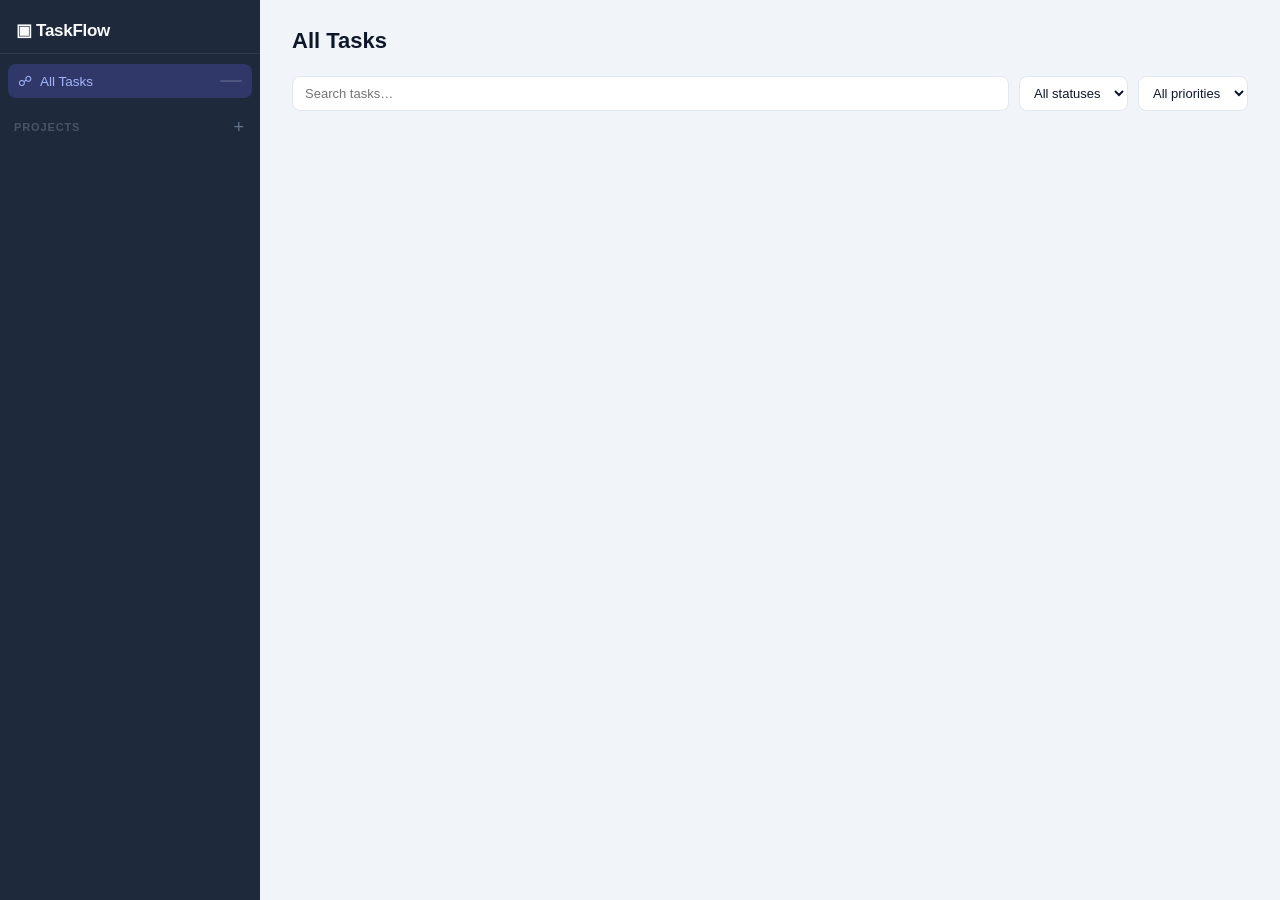
==== templates/index.html @ 6e1dcd88 "Add TaskFlow: web-based task and project manager Full-stack single-page app built with Flask + SQLit" ====
<!DOCTYPE html>
<html lang="en">
<head>
  <meta charset="UTF-8" />
  <meta name="viewport" content="width=device-width, initial-scale=1.0" />
  <title>TaskFlow</title>
  <link rel="stylesheet" href="/static/style.css" />
</head>
<body>

<!-- ===== Sidebar ===== -->
<aside class="sidebar" id="sidebar">
  <div class="sidebar-header">
    <span class="logo">&#9635; TaskFlow</span>
  </div>

  <nav class="sidebar-nav">
    <button class="nav-item active" id="btn-all-tasks" onclick="selectProject(null)">
      <span class="nav-icon">&#9741;</span> All Tasks
      <span class="nav-badge" id="badge-all"></span>
    </button>
  </nav>

  <div class="sidebar-section-title">
    Projects
    <button class="btn-icon" title="New project" onclick="openProjectModal(null)">&#43;</button>
  </div>
  <div id="project-list"></div>
</aside>

<!-- ===== Main content ===== -->
<main class="main-content">

  <!-- Topbar -->
  <div class="topbar">
    <div class="topbar-left">
      <h1 class="view-title" id="view-title">All Tasks</h1>
      <span class="view-subtitle" id="view-subtitle"></span>
    </div>
    <div class="topbar-right">
      <button class="btn btn-primary" id="btn-add-task" onclick="openTaskModal(null)" style="display:none">
        &#43; Add Task
      </button>
      <button class="btn btn-ghost" id="btn-edit-project" onclick="editCurrentProject()" style="display:none" title="Edit project">
        &#9998;
      </button>
      <button class="btn btn-ghost btn-danger" id="btn-delete-project" onclick="deleteCurrentProject()" style="display:none" title="Delete project">
        &#128465;
      </button>
    </div>
  </div>

  <!-- Filter bar -->
  <div class="filter-bar">
    <input class="filter-input" type="search" id="search" placeholder="Search tasks…" oninput="applyFilters()" />
    <select class="filter-select" id="filter-status" onchange="applyFilters()">
      <option value="all">All statuses</option>
      <option value="todo">To Do</option>
      <option value="in_progress">In Progress</option>
      <option value="done">Done</option>
    </select>
    <select class="filter-select" id="filter-priority" onchange="applyFilters()">
      <option value="all">All priorities</option>
      <option value="high">High</option>
      <option value="medium">Medium</option>
      <option value="low">Low</option>
    </select>
  </div>

  <!-- Task list -->
  <div id="task-list"></div>

  <!-- Empty state -->
  <div class="empty-state" id="empty-state" style="display:none">
    <div class="empty-icon">&#128203;</div>
    <p class="empty-title">No tasks yet</p>
    <p class="empty-sub" id="empty-sub">Select a project and add your first task.</p>
  </div>

</main>

<!-- ===== Project modal ===== -->
<div class="modal-overlay" id="project-modal" onclick="closeModal('project-modal')">
  <div class="modal" onclick="event.stopPropagation()">
    <div class="modal-header">
      <h2 class="modal-title" id="project-modal-title">New Project</h2>
      <button class="btn-close" onclick="closeModal('project-modal')">&#215;</button>
    </div>
    <div class="modal-body">
      <label class="form-label" for="project-name">Name *</label>
      <input class="form-input" id="project-name" type="text" placeholder="e.g. Website Redesign" maxlength="120" />
      <label class="form-label" for="project-desc">Description</label>
      <textarea class="form-input" id="project-desc" rows="3" placeholder="Optional description…"></textarea>
    </div>
    <div class="modal-footer">
      <button class="btn btn-ghost" onclick="closeModal('project-modal')">Cancel</button>
      <button class="btn btn-primary" onclick="saveProject()">Save</button>
    </div>
  </div>
</div>

<!-- ===== Task modal ===== -->
<div class="modal-overlay" id="task-modal" onclick="closeModal('task-modal')">
  <div class="modal" onclick="event.stopPropagation()">
    <div class="modal-header">
      <h2 class="modal-title" id="task-modal-title">New Task</h2>
      <button class="btn-close" onclick="closeModal('task-modal')">&#215;</button>
    </div>
    <div class="modal-body">
      <label class="form-label" for="task-title">Title *</label>
      <input class="form-input" id="task-title" type="text" placeholder="e.g. Design landing page" maxlength="200" />

      <label class="form-label" for="task-desc">Description</label>
      <textarea class="form-input" id="task-desc" rows="3" placeholder="Optional details…"></textarea>

      <div class="form-row">
        <div class="form-group">
          <label class="form-label" for="task-priority">Priority</label>
          <select class="form-input" id="task-priority">
            <option value="low">Low</option>
            <option value="medium" selected>Medium</option>
            <option value="high">High</option>
          </select>
        </div>
        <div class="form-group">
          <label class="form-label" for="task-status">Status</label>
          <select class="form-input" id="task-status">
            <option value="todo" selected>To Do</option>
            <option value="in_progress">In Progress</option>
            <option value="done">Done</option>
          </select>
        </div>
      </div>

      <div class="form-row">
        <div class="form-group">
          <label class="form-label" for="task-project">Project *</label>
          <select class="form-input" id="task-project"></select>
        </div>
        <div class="form-group">
          <label class="form-label" for="task-due">Due Date</label>
          <input class="form-input" id="task-due" type="date" />
        </div>
      </div>

      <label class="form-label" for="task-tags">Tags <span class="hint">(comma-separated)</span></label>
      <input class="form-input" id="task-tags" type="text" placeholder="e.g. design, frontend, urgent" />
    </div>
    <div class="modal-footer">
      <button class="btn btn-ghost" onclick="closeModal('task-modal')">Cancel</button>
      <button class="btn btn-primary" onclick="saveTask()">Save</button>
    </div>
  </div>
</div>

<!-- ===== Confirm modal ===== -->
<div class="modal-overlay" id="confirm-modal" onclick="closeModal('confirm-modal')">
  <div class="modal modal-sm" onclick="event.stopPropagation()">
    <div class="modal-header">
      <h2 class="modal-title" id="confirm-title">Confirm</h2>
      <button class="btn-close" onclick="closeModal('confirm-modal')">&#215;</button>
    </div>
    <div class="modal-body">
      <p id="confirm-message"></p>
    </div>
    <div class="modal-footer">
      <button class="btn btn-ghost" onclick="closeModal('confirm-modal')">Cancel</button>
      <button class="btn btn-primary btn-danger" id="confirm-ok">Delete</button>
    </div>
  </div>
</div>

<script src="/static/app.js"></script>
</body>
</html>
---- static/style.css ----
/* ============================================================
   Reset & base
   ============================================================ */
*, *::before, *::after { box-sizing: border-box; margin: 0; padding: 0; }

:root {
  --sidebar-w: 260px;
  --bg:        #f1f5f9;
  --surface:   #ffffff;
  --border:    #e2e8f0;
  --text:      #0f172a;
  --text-muted:#64748b;
  --primary:   #6366f1;
  --primary-h: #4f46e5;
  --danger:    #ef4444;
  --danger-h:  #dc2626;

  --p-high:    #ef4444;
  --p-medium:  #f59e0b;
  --p-low:     #22c55e;

  --s-todo:    #94a3b8;
  --s-inprog:  #3b82f6;
  --s-done:    #22c55e;

  --radius:    8px;
  --radius-lg: 12px;
  --shadow:    0 1px 3px rgba(0,0,0,.08), 0 1px 2px rgba(0,0,0,.06);
  --shadow-md: 0 4px 6px -1px rgba(0,0,0,.10), 0 2px 4px -2px rgba(0,0,0,.10);
}

html, body {
  height: 100%;
  font-family: -apple-system, BlinkMacSystemFont, "Segoe UI", Roboto, sans-serif;
  font-size: 14px;
  color: var(--text);
  background: var(--bg);
}

/* ============================================================
   Sidebar
   ============================================================ */
.sidebar {
  position: fixed;
  top: 0; left: 0;
  width: var(--sidebar-w);
  height: 100vh;
  background: #1e293b;
  color: #e2e8f0;
  display: flex;
  flex-direction: column;
  overflow-y: auto;
  z-index: 100;
}

.sidebar-header {
  padding: 20px 16px 12px;
  border-bottom: 1px solid rgba(255,255,255,.08);
}

.logo {
  font-size: 17px;
  font-weight: 700;
  color: #f8fafc;
  letter-spacing: -.3px;
}

.sidebar-nav {
  padding: 10px 8px 4px;
}

.nav-item {
  display: flex;
  align-items: center;
  gap: 8px;
  width: 100%;
  padding: 9px 10px;
  border-radius: var(--radius);
  border: none;
  background: transparent;
  color: #94a3b8;
  font-size: 13.5px;
  font-weight: 500;
  cursor: pointer;
  text-align: left;
  transition: background .15s, color .15s;
}
.nav-item:hover { background: rgba(255,255,255,.07); color: #e2e8f0; }
.nav-item.active { background: rgba(99,102,241,.25); color: #a5b4fc; }

.nav-icon { flex-shrink: 0; }
.nav-badge {
  margin-left: auto;
  background: rgba(255,255,255,.15);
  border-radius: 99px;
  padding: 1px 7px;
  font-size: 11px;
  min-width: 22px;
  text-align: center;
}

.sidebar-section-title {
  display: flex;
  align-items: center;
  justify-content: space-between;
  padding: 16px 14px 6px;
  font-size: 11px;
  font-weight: 600;
  letter-spacing: .08em;
  text-transform: uppercase;
  color: #475569;
}

.btn-icon {
  background: transparent;
  border: none;
  color: #64748b;
  cursor: pointer;
  font-size: 18px;
  line-height: 1;
  padding: 0 2px;
  border-radius: 4px;
  transition: color .15s, background .15s;
}
.btn-icon:hover { color: #e2e8f0; background: rgba(255,255,255,.08); }

/* project nav items */
.project-nav-item {
  display: flex;
  align-items: center;
  gap: 8px;
  width: 100%;
  padding: 8px 10px;
  margin: 1px 8px;
  width: calc(100% - 16px);
  border-radius: var(--radius);
  border: none;
  background: transparent;
  color: #94a3b8;
  font-size: 13px;
  cursor: pointer;
  text-align: left;
  transition: background .15s, color .15s;
}
.project-nav-item:hover { background: rgba(255,255,255,.07); color: #e2e8f0; }
.project-nav-item.active { background: rgba(99,102,241,.25); color: #a5b4fc; }

.project-dot {
  width: 8px; height: 8px;
  border-radius: 50%;
  background: var(--primary);
  flex-shrink: 0;
}

.project-nav-name {
  flex: 1;
  overflow: hidden;
  white-space: nowrap;
  text-overflow: ellipsis;
}

.project-nav-count {
  font-size: 11px;
  color: #475569;
  flex-shrink: 0;
}

/* ============================================================
   Main content
   ============================================================ */
.main-content {
  margin-left: var(--sidebar-w);
  min-height: 100vh;
  padding: 28px 32px;
  max-width: calc(100vw - var(--sidebar-w));
}

/* ---- Topbar ---- */
.topbar {
  display: flex;
  align-items: flex-start;
  justify-content: space-between;
  margin-bottom: 20px;
  gap: 12px;
}

.view-title {
  font-size: 22px;
  font-weight: 700;
  line-height: 1.2;
  color: var(--text);
}

.view-subtitle {
  display: block;
  font-size: 12px;
  color: var(--text-muted);
  margin-top: 2px;
}

.topbar-right {
  display: flex;
  align-items: center;
  gap: 8px;
  flex-shrink: 0;
}

/* ---- Filter bar ---- */
.filter-bar {
  display: flex;
  gap: 10px;
  margin-bottom: 20px;
  flex-wrap: wrap;
}

.filter-input {
  flex: 1;
  min-width: 180px;
  padding: 8px 12px;
  border: 1px solid var(--border);
  border-radius: var(--radius);
  background: var(--surface);
  font-size: 13px;
  color: var(--text);
  outline: none;
  transition: border-color .15s;
}
.filter-input:focus { border-color: var(--primary); }

.filter-select {
  padding: 8px 10px;
  border: 1px solid var(--border);
  border-radius: var(--radius);
  background: var(--surface);
  font-size: 13px;
  color: var(--text);
  outline: none;
  cursor: pointer;
  transition: border-color .15s;
}
.filter-select:focus { border-color: var(--primary); }

/* ---- Task cards ---- */
.task-card {
  background: var(--surface);
  border: 1px solid var(--border);
  border-radius: var(--radius-lg);
  padding: 14px 16px;
  margin-bottom: 10px;
  box-shadow: var(--shadow);
  display: grid;
  grid-template-columns: 1fr auto;
  gap: 8px;
  transition: box-shadow .15s;
}
.task-card:hover { box-shadow: var(--shadow-md); }
.task-card.done .task-title { text-decoration: line-through; color: var(--text-muted); }

.task-main { min-width: 0; }

.task-title {
  font-size: 14px;
  font-weight: 600;
  margin-bottom: 4px;
  word-break: break-word;
}

.task-desc {
  font-size: 12px;
  color: var(--text-muted);
  margin-bottom: 8px;
  word-break: break-word;
}

.task-meta {
  display: flex;
  flex-wrap: wrap;
  align-items: center;
  gap: 6px;
}

/* badges */
.badge {
  display: inline-flex;
  align-items: center;
  padding: 2px 8px;
  border-radius: 99px;
  font-size: 11px;
  font-weight: 600;
  white-space: nowrap;
}

.badge-priority-high   { background: #fef2f2; color: var(--p-high); }
.badge-priority-medium { background: #fffbeb; color: #d97706; }
.badge-priority-low    { background: #f0fdf4; color: #16a34a; }

.badge-status-todo      { background: #f1f5f9; color: var(--s-todo); }
.badge-status-in_progress { background: #eff6ff; color: var(--s-inprog); }
.badge-status-done      { background: #f0fdf4; color: var(--s-done); }

.badge-tag {
  background: #f1f5f9;
  color: var(--text-muted);
  font-weight: 500;
}

.badge-project {
  background: rgba(99,102,241,.1);
  color: var(--primary);
  font-weight: 500;
}

.due-date {
  font-size: 11px;
  color: var(--text-muted);
  display: inline-flex;
  align-items: center;
  gap: 3px;
}
.due-date.overdue { color: var(--danger); font-weight: 600; }

/* task actions */
.task-actions {
  display: flex;
  flex-direction: column;
  align-items: flex-end;
  justify-content: space-between;
  gap: 6px;
  flex-shrink: 0;
}

.action-group {
  display: flex;
  gap: 4px;
}

.btn-action {
  background: transparent;
  border: 1px solid transparent;
  border-radius: 6px;
  cursor: pointer;
  padding: 4px 7px;
  font-size: 13px;
  color: var(--text-muted);
  transition: all .15s;
}
.btn-action:hover { border-color: var(--border); background: var(--bg); color: var(--text); }
.btn-action.danger:hover { border-color: #fca5a5; background: #fef2f2; color: var(--danger); }

/* ---- Empty state ---- */
.empty-state {
  text-align: center;
  padding: 60px 20px;
}
.empty-icon { font-size: 48px; margin-bottom: 12px; }
.empty-title { font-size: 16px; font-weight: 600; color: var(--text); margin-bottom: 4px; }
.empty-sub { font-size: 13px; color: var(--text-muted); }

/* ============================================================
   Buttons
   ============================================================ */
.btn {
  display: inline-flex;
  align-items: center;
  gap: 5px;
  padding: 8px 16px;
  border-radius: var(--radius);
  border: 1px solid transparent;
  font-size: 13px;
  font-weight: 600;
  cursor: pointer;
  transition: all .15s;
  white-space: nowrap;
}

.btn-primary {
  background: var(--primary);
  color: #fff;
}
.btn-primary:hover { background: var(--primary-h); }

.btn-ghost {
  background: transparent;
  border-color: var(--border);
  color: var(--text);
}
.btn-ghost:hover { background: var(--bg); }

.btn-danger { color: var(--danger) !important; border-color: #fca5a5 !important; }
.btn-danger:hover { background: #fef2f2 !important; }

.btn-primary.btn-danger {
  background: var(--danger);
  color: #fff;
  border-color: var(--danger);
}
.btn-primary.btn-danger:hover { background: var(--danger-h); border-color: var(--danger-h); }

/* ============================================================
   Modals
   ============================================================ */
.modal-overlay {
  display: none;
  position: fixed;
  inset: 0;
  background: rgba(0,0,0,.4);
  z-index: 500;
  align-items: center;
  justify-content: center;
  padding: 16px;
}
.modal-overlay.open { display: flex; }

.modal {
  background: var(--surface);
  border-radius: var(--radius-lg);
  width: 100%;
  max-width: 540px;
  box-shadow: 0 20px 60px rgba(0,0,0,.25);
  animation: modal-in .18s ease;
}
.modal-sm { max-width: 400px; }

@keyframes modal-in {
  from { opacity: 0; transform: translateY(-12px) scale(.98); }
  to   { opacity: 1; transform: none; }
}

.modal-header {
  display: flex;
  align-items: center;
  justify-content: space-between;
  padding: 18px 20px 14px;
  border-bottom: 1px solid var(--border);
}

.modal-title { font-size: 16px; font-weight: 700; }

.btn-close {
  background: transparent;
  border: none;
  font-size: 20px;
  color: var(--text-muted);
  cursor: pointer;
  padding: 2px 6px;
  border-radius: 4px;
  line-height: 1;
  transition: color .15s, background .15s;
}
.btn-close:hover { color: var(--text); background: var(--bg); }

.modal-body {
  padding: 18px 20px;
  display: flex;
  flex-direction: column;
  gap: 12px;
}

.modal-footer {
  padding: 12px 20px 18px;
  display: flex;
  justify-content: flex-end;
  gap: 8px;
  border-top: 1px solid var(--border);
}

/* ---- Forms ---- */
.form-label {
  display: block;
  font-size: 12px;
  font-weight: 600;
  color: var(--text-muted);
  margin-bottom: 4px;
  text-transform: uppercase;
  letter-spacing: .04em;
}
.form-label .hint { font-weight: 400; text-transform: none; }

.form-input {
  display: block;
  width: 100%;
  padding: 9px 11px;
  border: 1px solid var(--border);
  border-radius: var(--radius);
  background: var(--surface);
  font-size: 13.5px;
  color: var(--text);
  font-family: inherit;
  outline: none;
  resize: vertical;
  transition: border-color .15s;
}
.form-input:focus { border-color: var(--primary); box-shadow: 0 0 0 3px rgba(99,102,241,.12); }

.form-row {
  display: grid;
  grid-template-columns: 1fr 1fr;
  gap: 12px;
}

.form-group { display: flex; flex-direction: column; }
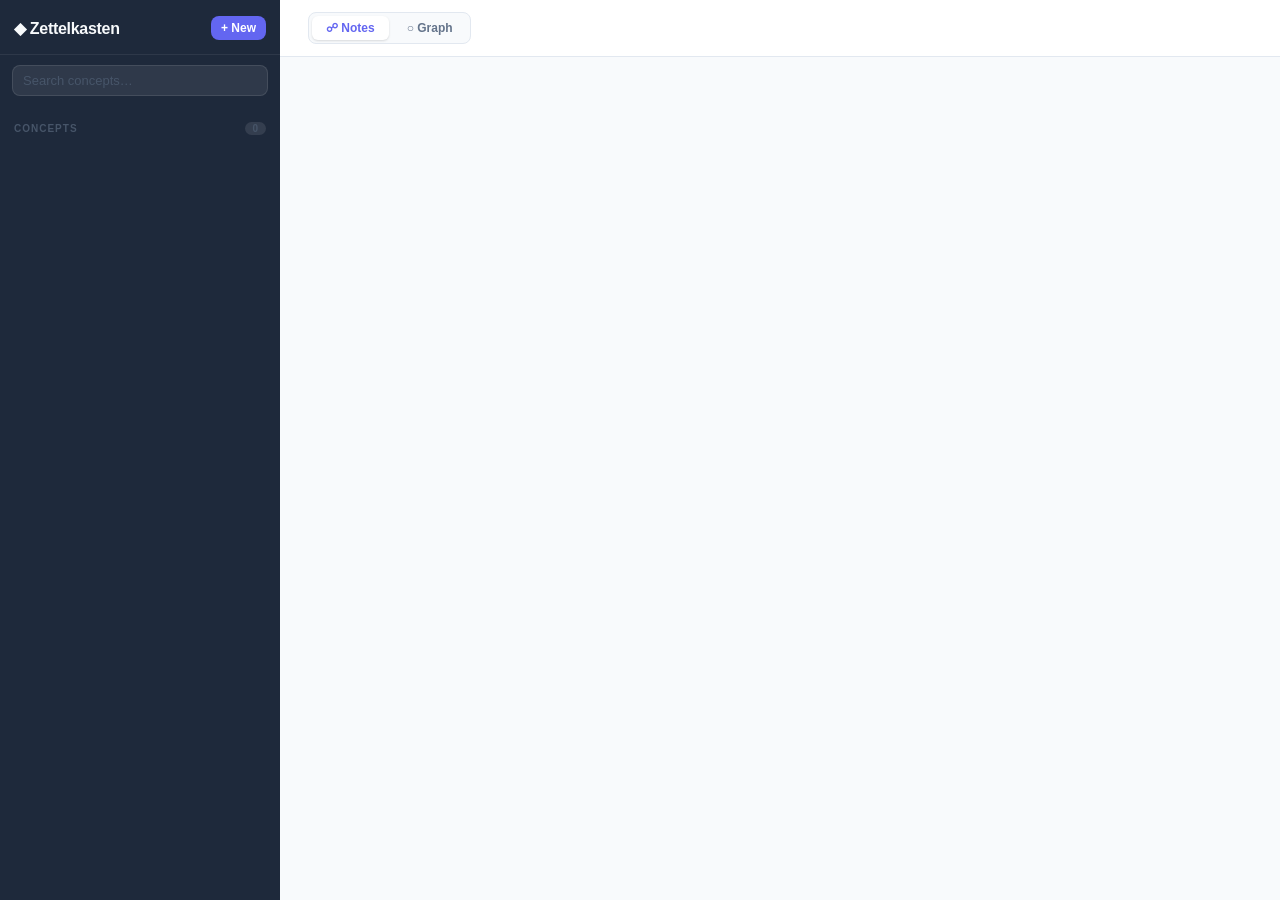
==== commit a19de859: "Rebuild app as Zettelkasten concept manager with graph visualization - Replace task manager with Zet" ====
--- a/templates/index.html
+++ b/templates/index.html
@@ -3,29 +3,30 @@
 <head>
   <meta charset="UTF-8" />
   <meta name="viewport" content="width=device-width, initial-scale=1.0" />
-  <title>TaskFlow</title>
+  <title>Zettelkasten</title>
   <link rel="stylesheet" href="/static/style.css" />
 </head>
 <body>
 
 <!-- ===== Sidebar ===== -->
-<aside class="sidebar" id="sidebar">
+<aside class="sidebar">
   <div class="sidebar-header">
-    <span class="logo">&#9635; TaskFlow</span>
+    <span class="logo">&#9670; Zettelkasten</span>
+    <button class="btn-new-note" onclick="openNoteModal(null)" title="New concept">&#43; New</button>
   </div>
 
-  <nav class="sidebar-nav">
-    <button class="nav-item active" id="btn-all-tasks" onclick="selectProject(null)">
-      <span class="nav-icon">&#9741;</span> All Tasks
-      <span class="nav-badge" id="badge-all"></span>
-    </button>
-  </nav>
+  <div class="sidebar-search">
+    <input class="search-input" type="search" id="search" placeholder="Search concepts…" oninput="applyFilters()" />
+  </div>
+
+  <div class="tag-filter-bar" id="tag-filter-bar"></div>
 
   <div class="sidebar-section-title">
-    Projects
-    <button class="btn-icon" title="New project" onclick="openProjectModal(null)">&#43;</button>
+    <span>Concepts</span>
+    <span class="note-count" id="note-count">0</span>
   </div>
-  <div id="project-list"></div>
+
+  <div id="note-list" class="note-list"></div>
 </aside>
 
 <!-- ===== Main content ===== -->
@@ -33,122 +34,141 @@
 
   <!-- Topbar -->
   <div class="topbar">
-    <div class="topbar-left">
-      <h1 class="view-title" id="view-title">All Tasks</h1>
-      <span class="view-subtitle" id="view-subtitle"></span>
+    <div class="view-toggle">
+      <button class="view-btn active" id="btn-notes-view" onclick="setView('notes')">
+        &#9741; Notes
+      </button>
+      <button class="view-btn" id="btn-graph-view" onclick="setView('graph')">
+        &#9675; Graph
+      </button>
     </div>
-    <div class="topbar-right">
-      <button class="btn btn-primary" id="btn-add-task" onclick="openTaskModal(null)" style="display:none">
-        &#43; Add Task
+    <div class="topbar-actions" id="topbar-actions" style="display:none">
+      <button class="btn btn-ghost btn-sm" onclick="openNoteModal(state.selectedNoteId)" title="Edit concept">
+        &#9998; Edit
       </button>
-      <button class="btn btn-ghost" id="btn-edit-project" onclick="editCurrentProject()" style="display:none" title="Edit project">
-        &#9998;
-      </button>
-      <button class="btn btn-ghost btn-danger" id="btn-delete-project" onclick="deleteCurrentProject()" style="display:none" title="Delete project">
-        &#128465;
+      <button class="btn btn-ghost btn-sm btn-danger" onclick="deleteSelectedNote()" title="Delete concept">
+        &#128465; Delete
       </button>
     </div>
   </div>
 
-  <!-- Filter bar -->
-  <div class="filter-bar">
-    <input class="filter-input" type="search" id="search" placeholder="Search tasks…" oninput="applyFilters()" />
-    <select class="filter-select" id="filter-status" onchange="applyFilters()">
-      <option value="all">All statuses</option>
-      <option value="todo">To Do</option>
-      <option value="in_progress">In Progress</option>
-      <option value="done">Done</option>
-    </select>
-    <select class="filter-select" id="filter-priority" onchange="applyFilters()">
-      <option value="all">All priorities</option>
-      <option value="high">High</option>
-      <option value="medium">Medium</option>
-      <option value="low">Low</option>
-    </select>
+  <!-- ── Notes view ── -->
+  <div id="notes-view">
+
+    <!-- Empty state: no notes exist -->
+    <div class="empty-state" id="empty-welcome" style="display:none">
+      <div class="empty-icon">&#9670;</div>
+      <p class="empty-title">Your knowledge base is empty</p>
+      <p class="empty-sub">Create your first concept to get started.</p>
+      <button class="btn btn-primary" onclick="openNoteModal(null)">&#43; New Concept</button>
+    </div>
+
+    <!-- Empty state: no note selected -->
+    <div class="empty-state" id="empty-select" style="display:none">
+      <div class="empty-icon">&#128196;</div>
+      <p class="empty-title">Select a concept</p>
+      <p class="empty-sub">Pick a concept from the sidebar or create a new one.</p>
+    </div>
+
+    <!-- Note detail -->
+    <div class="note-detail" id="note-detail" style="display:none">
+      <div class="note-detail-header">
+        <h1 class="note-detail-title" id="detail-title"></h1>
+        <div class="note-detail-meta">
+          <span class="meta-item" id="detail-created"></span>
+          <span class="meta-item" id="detail-updated"></span>
+        </div>
+        <div class="note-tags" id="detail-tags"></div>
+      </div>
+
+      <div class="note-detail-content" id="detail-content"></div>
+
+      <div class="note-links-section">
+        <div class="links-header">
+          <span class="links-title">&#128279; Linked Concepts</span>
+          <button class="btn btn-ghost btn-sm" onclick="openLinkPicker()" id="btn-add-link">
+            &#43; Link
+          </button>
+        </div>
+        <div class="linked-notes" id="linked-notes"></div>
+        <div class="no-links" id="no-links" style="display:none">
+          No links yet. Connect this concept to others.
+        </div>
+      </div>
+    </div>
+
   </div>
 
-  <!-- Task list -->
-  <div id="task-list"></div>
+  <!-- ── Graph view ── -->
+  <div id="graph-view" style="display:none">
+    <div class="graph-container" id="graph-container">
+      <canvas id="graph-canvas"></canvas>
 
-  <!-- Empty state -->
-  <div class="empty-state" id="empty-state" style="display:none">
-    <div class="empty-icon">&#128203;</div>
-    <p class="empty-title">No tasks yet</p>
-    <p class="empty-sub" id="empty-sub">Select a project and add your first task.</p>
+      <!-- Graph controls -->
+      <div class="graph-controls">
+        <button class="graph-btn" onclick="graphZoomIn()" title="Zoom in">&#43;</button>
+        <button class="graph-btn" onclick="graphZoomOut()" title="Zoom out">&#8722;</button>
+        <button class="graph-btn" onclick="graphFit()" title="Fit all">&#9633;</button>
+      </div>
+
+      <!-- Graph legend -->
+      <div class="graph-legend" id="graph-legend"></div>
+
+      <!-- Node info card (shown on click) -->
+      <div class="graph-info-card" id="graph-info-card" style="display:none">
+        <button class="info-card-close" onclick="closeInfoCard()">&#215;</button>
+        <div class="info-card-title" id="info-card-title"></div>
+        <div class="info-card-tags" id="info-card-tags"></div>
+        <div class="info-card-preview" id="info-card-preview"></div>
+        <button class="btn btn-primary btn-sm" onclick="openNoteFromGraph()">Open Note</button>
+      </div>
+
+      <!-- Empty graph state -->
+      <div class="graph-empty" id="graph-empty" style="display:none">
+        <div class="empty-icon">&#9675;</div>
+        <p class="empty-title">No concepts to map</p>
+        <p class="empty-sub">Add some concepts and links to see the graph.</p>
+      </div>
+    </div>
   </div>
 
 </main>
 
-<!-- ===== Project modal ===== -->
-<div class="modal-overlay" id="project-modal" onclick="closeModal('project-modal')">
+<!-- ===== Note modal (create / edit) ===== -->
+<div class="modal-overlay" id="note-modal" onclick="closeModal('note-modal')">
   <div class="modal" onclick="event.stopPropagation()">
     <div class="modal-header">
-      <h2 class="modal-title" id="project-modal-title">New Project</h2>
-      <button class="btn-close" onclick="closeModal('project-modal')">&#215;</button>
+      <h2 class="modal-title" id="note-modal-title">New Concept</h2>
+      <button class="btn-close" onclick="closeModal('note-modal')">&#215;</button>
     </div>
     <div class="modal-body">
-      <label class="form-label" for="project-name">Name *</label>
-      <input class="form-input" id="project-name" type="text" placeholder="e.g. Website Redesign" maxlength="120" />
-      <label class="form-label" for="project-desc">Description</label>
-      <textarea class="form-input" id="project-desc" rows="3" placeholder="Optional description…"></textarea>
+      <label class="form-label" for="note-title">Title *</label>
+      <input class="form-input" id="note-title" type="text" placeholder="Concept name…" maxlength="200" />
+
+      <label class="form-label" for="note-content">Content</label>
+      <textarea class="form-input note-content-input" id="note-content" rows="10"
+        placeholder="Write your concept here. Use **bold**, _italic_, # Heading for formatting.&#10;&#10;Reference other notes with [[Note Title]]."></textarea>
+
+      <label class="form-label" for="note-tags">Tags <span class="hint">(comma-separated)</span></label>
+      <input class="form-input" id="note-tags" type="text" placeholder="e.g. philosophy, science, literature" />
     </div>
     <div class="modal-footer">
-      <button class="btn btn-ghost" onclick="closeModal('project-modal')">Cancel</button>
-      <button class="btn btn-primary" onclick="saveProject()">Save</button>
+      <button class="btn btn-ghost" onclick="closeModal('note-modal')">Cancel</button>
+      <button class="btn btn-primary" onclick="saveNote()">Save</button>
     </div>
   </div>
 </div>
 
-<!-- ===== Task modal ===== -->
-<div class="modal-overlay" id="task-modal" onclick="closeModal('task-modal')">
-  <div class="modal" onclick="event.stopPropagation()">
+<!-- ===== Link picker modal ===== -->
+<div class="modal-overlay" id="link-modal" onclick="closeModal('link-modal')">
+  <div class="modal modal-sm" onclick="event.stopPropagation()">
     <div class="modal-header">
-      <h2 class="modal-title" id="task-modal-title">New Task</h2>
-      <button class="btn-close" onclick="closeModal('task-modal')">&#215;</button>
+      <h2 class="modal-title">Link to Concept</h2>
+      <button class="btn-close" onclick="closeModal('link-modal')">&#215;</button>
     </div>
     <div class="modal-body">
-      <label class="form-label" for="task-title">Title *</label>
-      <input class="form-input" id="task-title" type="text" placeholder="e.g. Design landing page" maxlength="200" />
-
-      <label class="form-label" for="task-desc">Description</label>
-      <textarea class="form-input" id="task-desc" rows="3" placeholder="Optional details…"></textarea>
-
-      <div class="form-row">
-        <div class="form-group">
-          <label class="form-label" for="task-priority">Priority</label>
-          <select class="form-input" id="task-priority">
-            <option value="low">Low</option>
-            <option value="medium" selected>Medium</option>
-            <option value="high">High</option>
-          </select>
-        </div>
-        <div class="form-group">
-          <label class="form-label" for="task-status">Status</label>
-          <select class="form-input" id="task-status">
-            <option value="todo" selected>To Do</option>
-            <option value="in_progress">In Progress</option>
-            <option value="done">Done</option>
-          </select>
-        </div>
-      </div>
-
-      <div class="form-row">
-        <div class="form-group">
-          <label class="form-label" for="task-project">Project *</label>
-          <select class="form-input" id="task-project"></select>
-        </div>
-        <div class="form-group">
-          <label class="form-label" for="task-due">Due Date</label>
-          <input class="form-input" id="task-due" type="date" />
-        </div>
-      </div>
-
-      <label class="form-label" for="task-tags">Tags <span class="hint">(comma-separated)</span></label>
-      <input class="form-input" id="task-tags" type="text" placeholder="e.g. design, frontend, urgent" />
-    </div>
-    <div class="modal-footer">
-      <button class="btn btn-ghost" onclick="closeModal('task-modal')">Cancel</button>
-      <button class="btn btn-primary" onclick="saveTask()">Save</button>
+      <input class="form-input" id="link-search" type="search" placeholder="Search concepts…" oninput="filterLinkPicker()" />
+      <div class="link-picker-list" id="link-picker-list"></div>
     </div>
   </div>
 </div>
--- a/static/style.css
+++ b/static/style.css
@@ -4,29 +4,23 @@
 *, *::before, *::after { box-sizing: border-box; margin: 0; padding: 0; }
 
 :root {
-  --sidebar-w: 260px;
-  --bg:        #f1f5f9;
-  --surface:   #ffffff;
-  --border:    #e2e8f0;
-  --text:      #0f172a;
-  --text-muted:#64748b;
-  --primary:   #6366f1;
-  --primary-h: #4f46e5;
-  --danger:    #ef4444;
-  --danger-h:  #dc2626;
-
-  --p-high:    #ef4444;
-  --p-medium:  #f59e0b;
-  --p-low:     #22c55e;
-
-  --s-todo:    #94a3b8;
-  --s-inprog:  #3b82f6;
-  --s-done:    #22c55e;
+  --sidebar-w: 280px;
+  --bg:         #f8fafc;
+  --surface:    #ffffff;
+  --border:     #e2e8f0;
+  --text:       #0f172a;
+  --text-muted: #64748b;
+  --primary:    #6366f1;
+  --primary-h:  #4f46e5;
+  --primary-lt: rgba(99,102,241,.1);
+  --danger:     #ef4444;
+  --danger-h:   #dc2626;
 
   --radius:    8px;
   --radius-lg: 12px;
   --shadow:    0 1px 3px rgba(0,0,0,.08), 0 1px 2px rgba(0,0,0,.06);
   --shadow-md: 0 4px 6px -1px rgba(0,0,0,.10), 0 2px 4px -2px rgba(0,0,0,.10);
+  --shadow-lg: 0 10px 25px -3px rgba(0,0,0,.12), 0 4px 8px -2px rgba(0,0,0,.08);
 }
 
 html, body {
@@ -49,119 +43,174 @@
   color: #e2e8f0;
   display: flex;
   flex-direction: column;
-  overflow-y: auto;
+  overflow: hidden;
   z-index: 100;
 }
 
 .sidebar-header {
-  padding: 20px 16px 12px;
-  border-bottom: 1px solid rgba(255,255,255,.08);
+  display: flex;
+  align-items: center;
+  justify-content: space-between;
+  padding: 16px 14px 14px;
+  border-bottom: 1px solid rgba(255,255,255,.07);
+  flex-shrink: 0;
 }
 
 .logo {
-  font-size: 17px;
+  font-size: 16px;
   font-weight: 700;
   color: #f8fafc;
   letter-spacing: -.3px;
 }
 
-.sidebar-nav {
-  padding: 10px 8px 4px;
-}
-
-.nav-item {
-  display: flex;
-  align-items: center;
-  gap: 8px;
+.btn-new-note {
+  background: var(--primary);
+  border: none;
+  color: #fff;
+  font-size: 12px;
+  font-weight: 600;
+  padding: 5px 10px;
+  border-radius: var(--radius);
+  cursor: pointer;
+  transition: background .15s;
+  white-space: nowrap;
+}
+.btn-new-note:hover { background: var(--primary-h); }
+
+.sidebar-search {
+  padding: 10px 12px 6px;
+  flex-shrink: 0;
+}
+
+.search-input {
   width: 100%;
+  padding: 7px 10px;
+  background: rgba(255,255,255,.08);
+  border: 1px solid rgba(255,255,255,.1);
+  border-radius: var(--radius);
+  color: #e2e8f0;
+  font-size: 13px;
+  outline: none;
+  transition: border-color .15s, background .15s;
+}
+.search-input::placeholder { color: #475569; }
+.search-input:focus {
+  border-color: rgba(99,102,241,.6);
+  background: rgba(255,255,255,.1);
+}
+
+/* Tag filter chips */
+.tag-filter-bar {
+  display: flex;
+  flex-wrap: wrap;
+  gap: 4px;
+  padding: 4px 12px 8px;
+  flex-shrink: 0;
+}
+
+.tag-chip {
+  padding: 2px 8px;
+  border-radius: 99px;
+  font-size: 11px;
+  font-weight: 500;
+  cursor: pointer;
+  border: 1px solid transparent;
+  transition: all .15s;
+  background: rgba(255,255,255,.07);
+  color: #94a3b8;
+}
+.tag-chip:hover { background: rgba(255,255,255,.12); color: #e2e8f0; }
+.tag-chip.active {
+  background: rgba(99,102,241,.3);
+  color: #a5b4fc;
+  border-color: rgba(99,102,241,.4);
+}
+
+.sidebar-section-title {
+  display: flex;
+  align-items: center;
+  justify-content: space-between;
+  padding: 8px 14px 4px;
+  font-size: 10px;
+  font-weight: 600;
+  letter-spacing: .1em;
+  text-transform: uppercase;
+  color: #475569;
+  flex-shrink: 0;
+}
+
+.note-count {
+  background: rgba(255,255,255,.1);
+  border-radius: 99px;
+  padding: 1px 7px;
+  font-size: 10px;
+}
+
+/* Note list */
+.note-list {
+  flex: 1;
+  overflow-y: auto;
+  padding: 4px 8px 16px;
+}
+
+.note-list::-webkit-scrollbar { width: 4px; }
+.note-list::-webkit-scrollbar-track { background: transparent; }
+.note-list::-webkit-scrollbar-thumb { background: rgba(255,255,255,.1); border-radius: 2px; }
+
+.note-item {
   padding: 9px 10px;
   border-radius: var(--radius);
-  border: none;
-  background: transparent;
-  color: #94a3b8;
-  font-size: 13.5px;
+  cursor: pointer;
+  transition: background .15s;
+  margin-bottom: 2px;
+  border: 1px solid transparent;
+}
+.note-item:hover { background: rgba(255,255,255,.07); }
+.note-item.active {
+  background: rgba(99,102,241,.2);
+  border-color: rgba(99,102,241,.3);
+}
+
+.note-item-title {
+  font-size: 13px;
   font-weight: 500;
-  cursor: pointer;
-  text-align: left;
-  transition: background .15s, color .15s;
-}
-.nav-item:hover { background: rgba(255,255,255,.07); color: #e2e8f0; }
-.nav-item.active { background: rgba(99,102,241,.25); color: #a5b4fc; }
-
-.nav-icon { flex-shrink: 0; }
-.nav-badge {
-  margin-left: auto;
-  background: rgba(255,255,255,.15);
-  border-radius: 99px;
-  padding: 1px 7px;
-  font-size: 11px;
-  min-width: 22px;
-  text-align: center;
-}
-
-.sidebar-section-title {
-  display: flex;
-  align-items: center;
-  justify-content: space-between;
-  padding: 16px 14px 6px;
-  font-size: 11px;
-  font-weight: 600;
-  letter-spacing: .08em;
-  text-transform: uppercase;
-  color: #475569;
-}
-
-.btn-icon {
-  background: transparent;
-  border: none;
-  color: #64748b;
-  cursor: pointer;
-  font-size: 18px;
-  line-height: 1;
-  padding: 0 2px;
-  border-radius: 4px;
-  transition: color .15s, background .15s;
-}
-.btn-icon:hover { color: #e2e8f0; background: rgba(255,255,255,.08); }
-
-/* project nav items */
-.project-nav-item {
-  display: flex;
-  align-items: center;
-  gap: 8px;
-  width: 100%;
-  padding: 8px 10px;
-  margin: 1px 8px;
-  width: calc(100% - 16px);
-  border-radius: var(--radius);
-  border: none;
-  background: transparent;
-  color: #94a3b8;
-  font-size: 13px;
-  cursor: pointer;
-  text-align: left;
-  transition: background .15s, color .15s;
-}
-.project-nav-item:hover { background: rgba(255,255,255,.07); color: #e2e8f0; }
-.project-nav-item.active { background: rgba(99,102,241,.25); color: #a5b4fc; }
-
-.project-dot {
-  width: 8px; height: 8px;
-  border-radius: 50%;
-  background: var(--primary);
-  flex-shrink: 0;
-}
-
-.project-nav-name {
-  flex: 1;
+  color: #e2e8f0;
+  white-space: nowrap;
   overflow: hidden;
-  white-space: nowrap;
   text-overflow: ellipsis;
-}
-
-.project-nav-count {
+  margin-bottom: 3px;
+}
+.note-item.active .note-item-title { color: #a5b4fc; }
+
+.note-item-preview {
   font-size: 11px;
   color: #475569;
+  white-space: nowrap;
+  overflow: hidden;
+  text-overflow: ellipsis;
+  margin-bottom: 4px;
+  line-height: 1.4;
+}
+
+.note-item-footer {
+  display: flex;
+  align-items: center;
+  gap: 5px;
+  flex-wrap: wrap;
+}
+
+.note-item-tag {
+  font-size: 10px;
+  color: #64748b;
+  background: rgba(255,255,255,.06);
+  border-radius: 99px;
+  padding: 1px 6px;
+}
+
+.note-item-links {
+  font-size: 10px;
+  color: #475569;
+  margin-left: auto;
   flex-shrink: 0;
 }
 
@@ -171,190 +220,401 @@
 .main-content {
   margin-left: var(--sidebar-w);
   min-height: 100vh;
-  padding: 28px 32px;
-  max-width: calc(100vw - var(--sidebar-w));
+  display: flex;
+  flex-direction: column;
+  overflow: hidden;
 }
 
 /* ---- Topbar ---- */
 .topbar {
   display: flex;
-  align-items: flex-start;
+  align-items: center;
   justify-content: space-between;
-  margin-bottom: 20px;
+  padding: 12px 28px;
+  background: var(--surface);
+  border-bottom: 1px solid var(--border);
+  flex-shrink: 0;
   gap: 12px;
 }
 
-.view-title {
-  font-size: 22px;
-  font-weight: 700;
-  line-height: 1.2;
-  color: var(--text);
-}
-
-.view-subtitle {
-  display: block;
-  font-size: 12px;
-  color: var(--text-muted);
-  margin-top: 2px;
-}
-
-.topbar-right {
-  display: flex;
-  align-items: center;
-  gap: 8px;
-  flex-shrink: 0;
-}
-
-/* ---- Filter bar ---- */
-.filter-bar {
-  display: flex;
-  gap: 10px;
-  margin-bottom: 20px;
-  flex-wrap: wrap;
-}
-
-.filter-input {
-  flex: 1;
-  min-width: 180px;
-  padding: 8px 12px;
+.view-toggle {
+  display: flex;
+  gap: 4px;
+  background: var(--bg);
   border: 1px solid var(--border);
   border-radius: var(--radius);
+  padding: 3px;
+}
+
+.view-btn {
+  padding: 5px 14px;
+  border: none;
+  border-radius: 6px;
+  background: transparent;
+  color: var(--text-muted);
+  font-size: 12px;
+  font-weight: 600;
+  cursor: pointer;
+  transition: all .15s;
+  white-space: nowrap;
+}
+.view-btn:hover { color: var(--text); }
+.view-btn.active {
   background: var(--surface);
+  color: var(--primary);
+  box-shadow: var(--shadow);
+}
+
+.topbar-actions {
+  display: flex;
+  gap: 6px;
+}
+
+/* ---- Notes view ---- */
+#notes-view {
+  flex: 1;
+  padding: 28px 32px;
+  overflow-y: auto;
+}
+
+/* ---- Empty states ---- */
+.empty-state {
+  text-align: center;
+  padding: 80px 20px;
+  display: flex;
+  flex-direction: column;
+  align-items: center;
+  gap: 8px;
+}
+.empty-icon { font-size: 52px; margin-bottom: 8px; opacity: .6; }
+.empty-title { font-size: 16px; font-weight: 600; color: var(--text); }
+.empty-sub { font-size: 13px; color: var(--text-muted); margin-bottom: 8px; }
+
+/* ---- Note detail ---- */
+.note-detail {
+  max-width: 720px;
+}
+
+.note-detail-header {
+  margin-bottom: 24px;
+}
+
+.note-detail-title {
+  font-size: 26px;
+  font-weight: 700;
+  color: var(--text);
+  line-height: 1.25;
+  margin-bottom: 8px;
+  word-break: break-word;
+}
+
+.note-detail-meta {
+  display: flex;
+  gap: 14px;
+  margin-bottom: 12px;
+}
+
+.meta-item {
+  font-size: 11px;
+  color: var(--text-muted);
+}
+
+.note-tags {
+  display: flex;
+  flex-wrap: wrap;
+  gap: 6px;
+}
+
+.note-tag {
+  display: inline-flex;
+  align-items: center;
+  padding: 3px 10px;
+  border-radius: 99px;
+  font-size: 11px;
+  font-weight: 500;
+  background: var(--primary-lt);
+  color: var(--primary);
+  cursor: pointer;
+  border: 1px solid rgba(99,102,241,.2);
+  transition: background .15s;
+}
+.note-tag:hover { background: rgba(99,102,241,.15); }
+
+/* ---- Note content (rendered markdown) ---- */
+.note-detail-content {
+  font-size: 14.5px;
+  line-height: 1.75;
+  color: var(--text);
+  margin-bottom: 32px;
+  min-height: 40px;
+  word-break: break-word;
+  white-space: pre-wrap;
+  border-left: 3px solid var(--border);
+  padding-left: 16px;
+}
+
+.note-detail-content.empty-content {
+  color: var(--text-muted);
+  font-style: italic;
+  border-left-color: transparent;
+  padding-left: 0;
+}
+
+.note-detail-content h1,
+.note-detail-content h2,
+.note-detail-content h3 {
+  font-weight: 700;
+  margin: 12px 0 4px;
+  color: var(--text);
+  white-space: normal;
+}
+.note-detail-content h1 { font-size: 18px; }
+.note-detail-content h2 { font-size: 16px; }
+.note-detail-content h3 { font-size: 14.5px; }
+
+.note-detail-content strong { font-weight: 700; }
+.note-detail-content em { font-style: italic; }
+
+.note-detail-content .wikilink {
+  color: var(--primary);
+  text-decoration: underline;
+  text-decoration-style: dotted;
+  cursor: pointer;
+  font-weight: 500;
+}
+.note-detail-content .wikilink:hover { text-decoration-style: solid; }
+
+/* ---- Links section ---- */
+.note-links-section {
+  border-top: 1px solid var(--border);
+  padding-top: 20px;
+}
+
+.links-header {
+  display: flex;
+  align-items: center;
+  justify-content: space-between;
+  margin-bottom: 12px;
+}
+
+.links-title {
+  font-size: 12px;
+  font-weight: 700;
+  text-transform: uppercase;
+  letter-spacing: .06em;
+  color: var(--text-muted);
+}
+
+.linked-notes {
+  display: flex;
+  flex-wrap: wrap;
+  gap: 8px;
+}
+
+.linked-note-chip {
+  display: inline-flex;
+  align-items: center;
+  gap: 6px;
+  padding: 5px 10px 5px 12px;
+  border-radius: 99px;
+  background: var(--bg);
+  border: 1px solid var(--border);
+  font-size: 12px;
+  font-weight: 500;
+  color: var(--text);
+  cursor: pointer;
+  transition: all .15s;
+}
+.linked-note-chip:hover {
+  background: var(--primary-lt);
+  border-color: rgba(99,102,241,.3);
+  color: var(--primary);
+}
+
+.linked-note-chip .chip-title { max-width: 160px; overflow: hidden; text-overflow: ellipsis; white-space: nowrap; }
+
+.chip-unlink {
+  background: transparent;
+  border: none;
+  cursor: pointer;
+  font-size: 14px;
+  color: var(--text-muted);
+  line-height: 1;
+  padding: 0 2px;
+  border-radius: 3px;
+  transition: color .15s;
+}
+.chip-unlink:hover { color: var(--danger); }
+
+.no-links {
   font-size: 13px;
-  color: var(--text);
-  outline: none;
-  transition: border-color .15s;
-}
-.filter-input:focus { border-color: var(--primary); }
-
-.filter-select {
-  padding: 8px 10px;
+  color: var(--text-muted);
+  font-style: italic;
+}
+
+/* ============================================================
+   Graph view
+   ============================================================ */
+#graph-view {
+  flex: 1;
+  display: flex;
+  overflow: hidden;
+}
+
+.graph-container {
+  flex: 1;
+  position: relative;
+  background: #f8fafc;
+  overflow: hidden;
+}
+
+#graph-canvas {
+  display: block;
+  width: 100%;
+  height: 100%;
+  cursor: grab;
+}
+#graph-canvas:active { cursor: grabbing; }
+
+/* Graph controls */
+.graph-controls {
+  position: absolute;
+  bottom: 20px;
+  right: 20px;
+  display: flex;
+  flex-direction: column;
+  gap: 4px;
+}
+
+.graph-btn {
+  width: 32px;
+  height: 32px;
+  background: var(--surface);
   border: 1px solid var(--border);
   border-radius: var(--radius);
+  font-size: 18px;
+  font-weight: 400;
+  color: var(--text);
+  cursor: pointer;
+  display: flex;
+  align-items: center;
+  justify-content: center;
+  box-shadow: var(--shadow);
+  transition: all .15s;
+  line-height: 1;
+}
+.graph-btn:hover { background: var(--bg); box-shadow: var(--shadow-md); }
+
+/* Graph legend */
+.graph-legend {
+  position: absolute;
+  bottom: 20px;
+  left: 20px;
+  display: flex;
+  flex-wrap: wrap;
+  gap: 6px;
+  max-width: 300px;
+}
+
+.legend-item {
+  display: flex;
+  align-items: center;
+  gap: 5px;
+  font-size: 11px;
+  color: var(--text-muted);
   background: var(--surface);
-  font-size: 13px;
-  color: var(--text);
-  outline: none;
-  cursor: pointer;
-  transition: border-color .15s;
-}
-.filter-select:focus { border-color: var(--primary); }
-
-/* ---- Task cards ---- */
-.task-card {
+  border: 1px solid var(--border);
+  border-radius: 99px;
+  padding: 2px 8px 2px 5px;
+  box-shadow: var(--shadow);
+}
+
+.legend-dot {
+  width: 10px;
+  height: 10px;
+  border-radius: 50%;
+  flex-shrink: 0;
+}
+
+/* Node info card */
+.graph-info-card {
+  position: absolute;
+  top: 20px;
+  right: 20px;
+  width: 240px;
   background: var(--surface);
   border: 1px solid var(--border);
   border-radius: var(--radius-lg);
+  box-shadow: var(--shadow-lg);
   padding: 14px 16px;
-  margin-bottom: 10px;
-  box-shadow: var(--shadow);
-  display: grid;
-  grid-template-columns: 1fr auto;
-  gap: 8px;
-  transition: box-shadow .15s;
-}
-.task-card:hover { box-shadow: var(--shadow-md); }
-.task-card.done .task-title { text-decoration: line-through; color: var(--text-muted); }
-
-.task-main { min-width: 0; }
-
-.task-title {
+  animation: card-in .15s ease;
+}
+
+@keyframes card-in {
+  from { opacity: 0; transform: translateY(-8px); }
+  to   { opacity: 1; transform: none; }
+}
+
+.info-card-close {
+  position: absolute;
+  top: 8px; right: 10px;
+  background: transparent;
+  border: none;
+  font-size: 18px;
+  color: var(--text-muted);
+  cursor: pointer;
+  line-height: 1;
+  padding: 2px 4px;
+  border-radius: 4px;
+  transition: color .15s;
+}
+.info-card-close:hover { color: var(--text); }
+
+.info-card-title {
   font-size: 14px;
-  font-weight: 600;
-  margin-bottom: 4px;
+  font-weight: 700;
+  color: var(--text);
+  margin-bottom: 6px;
+  padding-right: 20px;
   word-break: break-word;
 }
 
-.task-desc {
+.info-card-tags {
+  display: flex;
+  flex-wrap: wrap;
+  gap: 4px;
+  margin-bottom: 8px;
+}
+
+.info-card-tag {
+  font-size: 10px;
+  padding: 1px 7px;
+  border-radius: 99px;
+  background: var(--primary-lt);
+  color: var(--primary);
+}
+
+.info-card-preview {
   font-size: 12px;
   color: var(--text-muted);
-  margin-bottom: 8px;
+  line-height: 1.5;
+  margin-bottom: 12px;
+  max-height: 60px;
+  overflow: hidden;
+  white-space: pre-wrap;
   word-break: break-word;
 }
 
-.task-meta {
-  display: flex;
-  flex-wrap: wrap;
-  align-items: center;
-  gap: 6px;
-}
-
-/* badges */
-.badge {
-  display: inline-flex;
-  align-items: center;
-  padding: 2px 8px;
-  border-radius: 99px;
-  font-size: 11px;
-  font-weight: 600;
-  white-space: nowrap;
-}
-
-.badge-priority-high   { background: #fef2f2; color: var(--p-high); }
-.badge-priority-medium { background: #fffbeb; color: #d97706; }
-.badge-priority-low    { background: #f0fdf4; color: #16a34a; }
-
-.badge-status-todo      { background: #f1f5f9; color: var(--s-todo); }
-.badge-status-in_progress { background: #eff6ff; color: var(--s-inprog); }
-.badge-status-done      { background: #f0fdf4; color: var(--s-done); }
-
-.badge-tag {
-  background: #f1f5f9;
-  color: var(--text-muted);
-  font-weight: 500;
-}
-
-.badge-project {
-  background: rgba(99,102,241,.1);
-  color: var(--primary);
-  font-weight: 500;
-}
-
-.due-date {
-  font-size: 11px;
-  color: var(--text-muted);
-  display: inline-flex;
-  align-items: center;
-  gap: 3px;
-}
-.due-date.overdue { color: var(--danger); font-weight: 600; }
-
-/* task actions */
-.task-actions {
+/* Empty graph */
+.graph-empty {
+  position: absolute;
+  inset: 0;
   display: flex;
   flex-direction: column;
-  align-items: flex-end;
-  justify-content: space-between;
-  gap: 6px;
-  flex-shrink: 0;
-}
-
-.action-group {
-  display: flex;
-  gap: 4px;
-}
-
-.btn-action {
-  background: transparent;
-  border: 1px solid transparent;
-  border-radius: 6px;
-  cursor: pointer;
-  padding: 4px 7px;
-  font-size: 13px;
-  color: var(--text-muted);
-  transition: all .15s;
-}
-.btn-action:hover { border-color: var(--border); background: var(--bg); color: var(--text); }
-.btn-action.danger:hover { border-color: #fca5a5; background: #fef2f2; color: var(--danger); }
-
-/* ---- Empty state ---- */
-.empty-state {
-  text-align: center;
-  padding: 60px 20px;
-}
-.empty-icon { font-size: 48px; margin-bottom: 12px; }
-.empty-title { font-size: 16px; font-weight: 600; color: var(--text); margin-bottom: 4px; }
-.empty-sub { font-size: 13px; color: var(--text-muted); }
+  align-items: center;
+  justify-content: center;
+  pointer-events: none;
+}
 
 /* ============================================================
    Buttons
@@ -371,6 +631,11 @@
   cursor: pointer;
   transition: all .15s;
   white-space: nowrap;
+}
+
+.btn-sm {
+  padding: 5px 11px;
+  font-size: 12px;
 }
 
 .btn-primary {
@@ -403,7 +668,7 @@
   display: none;
   position: fixed;
   inset: 0;
-  background: rgba(0,0,0,.4);
+  background: rgba(0,0,0,.45);
   z-index: 500;
   align-items: center;
   justify-content: center;
@@ -415,11 +680,11 @@
   background: var(--surface);
   border-radius: var(--radius-lg);
   width: 100%;
-  max-width: 540px;
+  max-width: 580px;
   box-shadow: 0 20px 60px rgba(0,0,0,.25);
   animation: modal-in .18s ease;
 }
-.modal-sm { max-width: 400px; }
+.modal-sm { max-width: 420px; }
 
 @keyframes modal-in {
   from { opacity: 0; transform: translateY(-12px) scale(.98); }
@@ -454,6 +719,8 @@
   display: flex;
   flex-direction: column;
   gap: 12px;
+  max-height: 70vh;
+  overflow-y: auto;
 }
 
 .modal-footer {
@@ -467,12 +734,12 @@
 /* ---- Forms ---- */
 .form-label {
   display: block;
-  font-size: 12px;
-  font-weight: 600;
+  font-size: 11px;
+  font-weight: 700;
   color: var(--text-muted);
   margin-bottom: 4px;
   text-transform: uppercase;
-  letter-spacing: .04em;
+  letter-spacing: .05em;
 }
 .form-label .hint { font-weight: 400; text-transform: none; }
 
@@ -488,14 +755,70 @@
   font-family: inherit;
   outline: none;
   resize: vertical;
-  transition: border-color .15s;
-}
-.form-input:focus { border-color: var(--primary); box-shadow: 0 0 0 3px rgba(99,102,241,.12); }
-
-.form-row {
-  display: grid;
-  grid-template-columns: 1fr 1fr;
-  gap: 12px;
-}
-
-.form-group { display: flex; flex-direction: column; }
+  transition: border-color .15s, box-shadow .15s;
+}
+.form-input:focus {
+  border-color: var(--primary);
+  box-shadow: 0 0 0 3px rgba(99,102,241,.12);
+}
+
+.note-content-input {
+  font-family: "SF Mono", "Fira Code", "Cascadia Code", monospace;
+  font-size: 13px;
+  line-height: 1.6;
+}
+
+/* ---- Link picker ---- */
+.link-picker-list {
+  display: flex;
+  flex-direction: column;
+  gap: 3px;
+  max-height: 320px;
+  overflow-y: auto;
+}
+
+.link-picker-item {
+  display: flex;
+  align-items: center;
+  padding: 8px 10px;
+  border-radius: var(--radius);
+  cursor: pointer;
+  transition: background .12s;
+  border: 1px solid transparent;
+}
+.link-picker-item:hover {
+  background: var(--primary-lt);
+  border-color: rgba(99,102,241,.2);
+}
+.link-picker-item.already-linked {
+  opacity: .45;
+  cursor: not-allowed;
+}
+.link-picker-item.already-linked:hover { background: transparent; border-color: transparent; }
+
+.picker-title {
+  font-size: 13px;
+  font-weight: 500;
+  flex: 1;
+}
+.picker-tags {
+  display: flex;
+  gap: 4px;
+  flex-shrink: 0;
+}
+.picker-tag {
+  font-size: 10px;
+  padding: 1px 6px;
+  border-radius: 99px;
+  background: var(--bg);
+  color: var(--text-muted);
+}
+.already-linked-badge {
+  font-size: 10px;
+  color: var(--text-muted);
+  font-style: italic;
+}
+
+/* ============================================================
+   Keyboard shortcut hint
+   ============================================================ */
